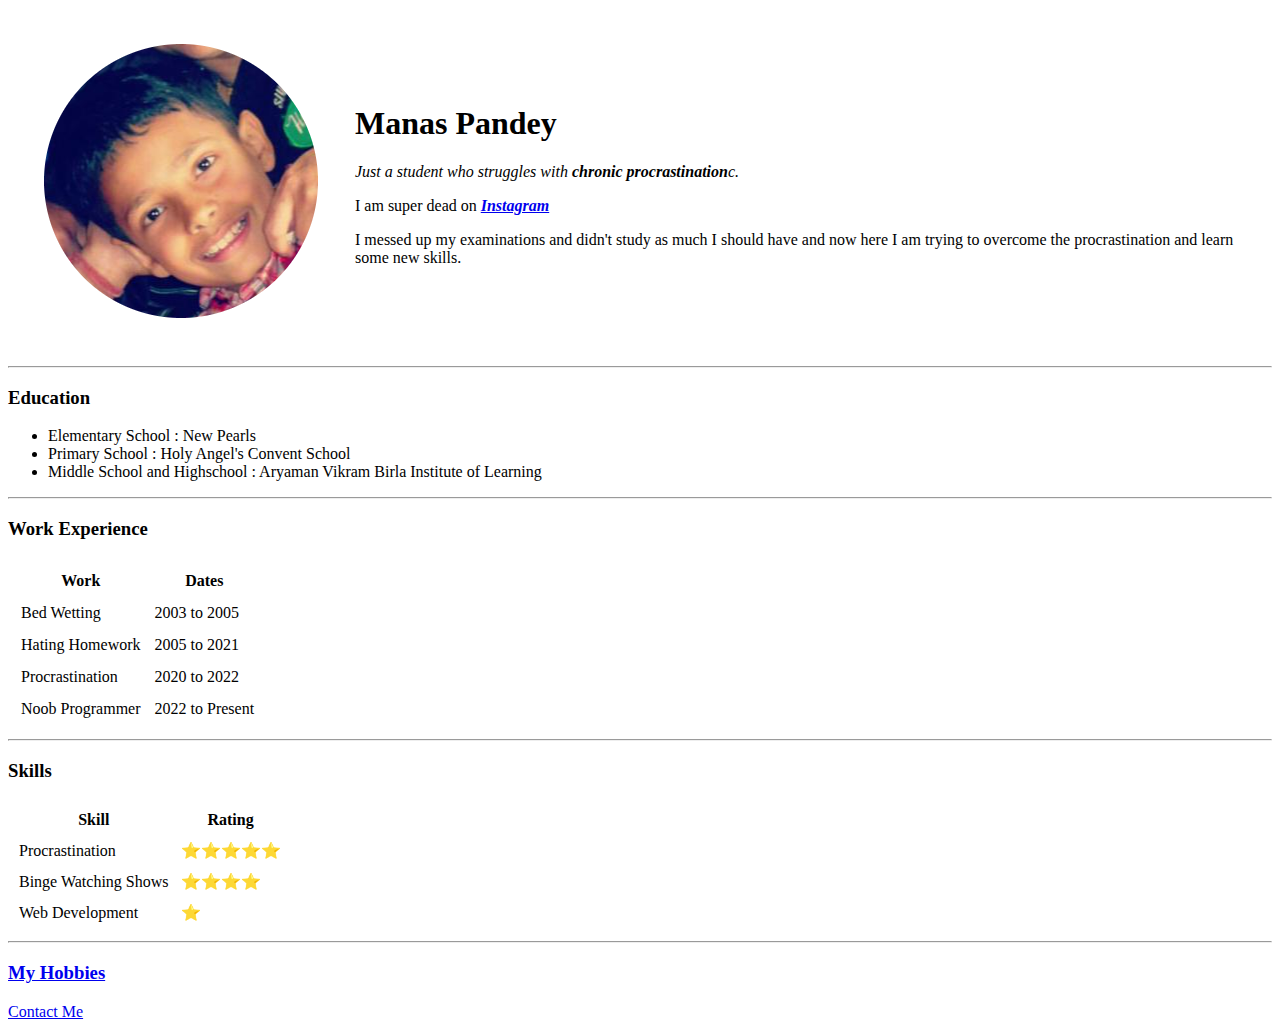
==== index.html @ 1d981a75 "Add initial CV website files" ====
<!DOCTYPE html>
<html lang="en" dir="ltr">

<head>
  <meta charset="utf-8">
  <title>Manas' Personal Site</title>
</head>

<body>
  <table cellspacing=35>
    <tr>
      <td>
        <img src="kid manas-modified.png" alt="kid manas" />
      </td>
      <td>
        <h1>Manas Pandey</h1>
        <p>
          <em>Just a student who struggles with <strong>chronic procrastination</strong>c.</em>
        </p>
        <p>
          I am super dead on <em><strong><a href="https://www.instagram.com/_mraps_">Instagram</a></strong></em>
        </p>
        <p>
          I messed up my examinations and didn't study as much I should have and now here I am trying to overcome the procrastination and learn some new skills.
        </p>
      </td>
    </tr>
  </table>
  <hr>
  <h3>Education</h3>
  <ul>
    <li>
      Elementary School : New Pearls
    </li>
    <li>
      Primary School : Holy Angel's Convent School
    </li>
    <li>
      Middle School and Highschool : Aryaman Vikram Birla Institute of Learning
    </li>
  </ul>
  <hr>
  <h3>Work Experience</h3>
  <table cellspacing=12>
    <thead>
      <tr>
        <th>Work</th>
        <th>Dates</th>
      </tr>
    </thead>
    <tbody>
      <tr>
        <td>Bed Wetting</td>
        <td>2003 to 2005</td>
      </tr>
      <tr>
        <td>Hating Homework</td>
        <td>2005 to 2021</td>
      </tr>
      <tr>
        <td>Procrastination</td>
        <td>2020 to 2022</td>
      </tr>
      <tr>
        <td>Noob Programmer</td>
        <td>2022 to Present</td>
      </tr>
    </tbody>
  </table>
  <hr>
  <h3>Skills</h3>
  <table cellspacing=10>
    <thead>
      <th>Skill</th>
      <th>Rating</th>
    </thead>
    <tbody>
      <tr>
        <td>Procrastination</td>
        <td>⭐⭐⭐⭐⭐</td>
      </tr>
      <tr>
        <td>Binge Watching Shows</td>
        <td>⭐⭐⭐⭐</td>
      </tr>
      <tr>
        <td>Web Development</td>
        <td>⭐</td>
      </tr>
    </tbody>
  </table>
  <hr>
  <a href="hobbies.html">
    <h3>My Hobbies</h3>
  </a>
  <a href="contact.html">Contact Me</a>

</body>

</html>
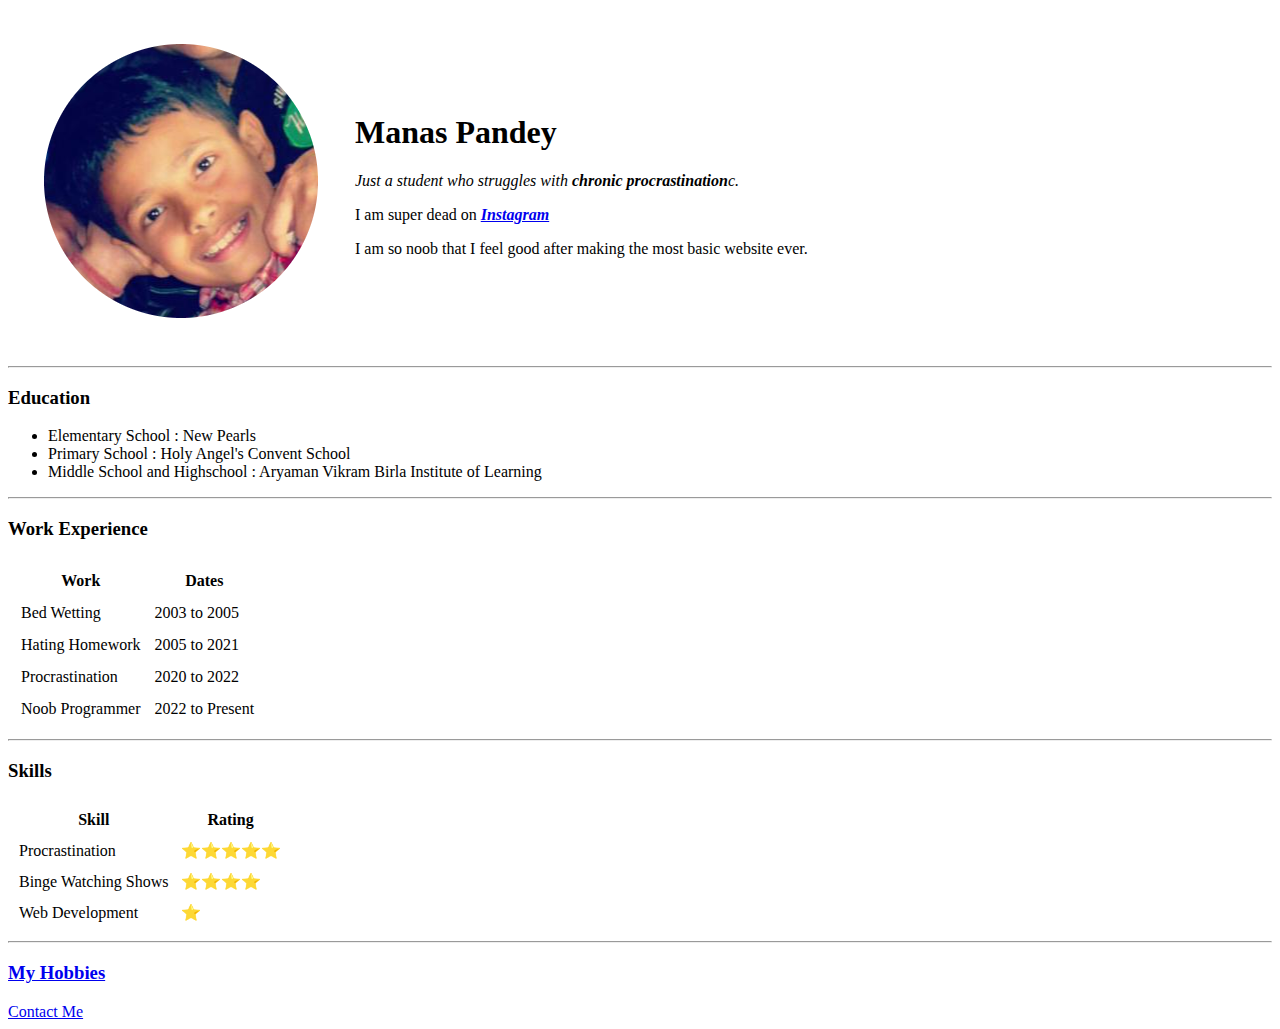
==== commit 574a210d: "Update index.html" ====
--- a/index.html
+++ b/index.html
@@ -21,7 +21,7 @@
           I am super dead on <em><strong><a href="https://www.instagram.com/_mraps_">Instagram</a></strong></em>
         </p>
         <p>
-          I messed up my examinations and didn't study as much I should have and now here I am trying to overcome the procrastination and learn some new skills.
+          I am so noob that I feel good after making the most basic website ever.
         </p>
       </td>
     </tr>
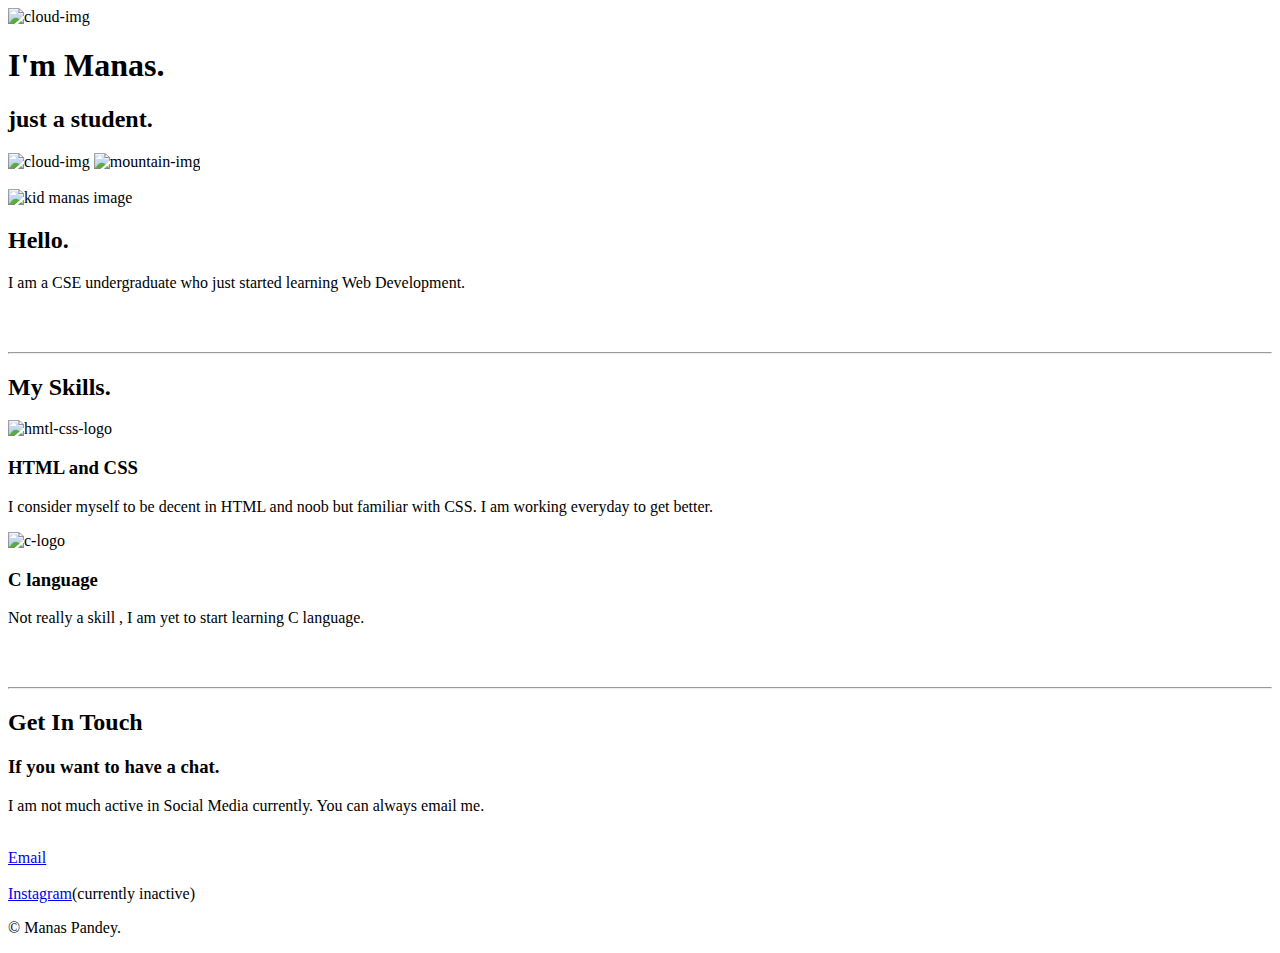
==== commit fd9eeb67: "Add files via upload" ====
--- a/index.html
+++ b/index.html
@@ -1,99 +1,69 @@
+<!--Head & Title--------------------------------->
 <!DOCTYPE html>
 <html lang="en" dir="ltr">
 
 <head>
   <meta charset="utf-8">
-  <title>Manas' Personal Site</title>
+  <title>Manas Pandey</title>
+  <link rel="stylesheet" href="css/styles.css">
+  <link rel="icon" href="lofi_manas.ico">
+  <link rel="preconnect" href="https://fonts.googleapis.com">
+  <link rel="preconnect" href="https://fonts.gstatic.com" crossorigin>
+  <link href="https://fonts.googleapis.com/css2?family=Lato:wght@100&family=Oswald:wght@200&family=Raleway:wght@200&display=swap" rel="stylesheet">
 </head>
+<!--Body--------------------------------->
 
 <body>
-  <table cellspacing=35>
-    <tr>
-      <td>
-        <img src="kid manas-modified.png" alt="kid manas" />
-      </td>
-      <td>
-        <h1>Manas Pandey</h1>
-        <p>
-          <em>Just a student who struggles with <strong>chronic procrastination</strong>c.</em>
-        </p>
-        <p>
-          I am super dead on <em><strong><a href="https://www.instagram.com/_mraps_">Instagram</a></strong></em>
-        </p>
-        <p>
-          I am so noob that I feel good after making the most basic website ever.
-        </p>
-      </td>
-    </tr>
-  </table>
-  <hr>
-  <h3>Education</h3>
-  <ul>
-    <li>
-      Elementary School : New Pearls
-    </li>
-    <li>
-      Primary School : Holy Angel's Convent School
-    </li>
-    <li>
-      Middle School and Highschool : Aryaman Vikram Birla Institute of Learning
-    </li>
-  </ul>
-  <hr>
-  <h3>Work Experience</h3>
-  <table cellspacing=12>
-    <thead>
-      <tr>
-        <th>Work</th>
-        <th>Dates</th>
-      </tr>
-    </thead>
-    <tbody>
-      <tr>
-        <td>Bed Wetting</td>
-        <td>2003 to 2005</td>
-      </tr>
-      <tr>
-        <td>Hating Homework</td>
-        <td>2005 to 2021</td>
-      </tr>
-      <tr>
-        <td>Procrastination</td>
-        <td>2020 to 2022</td>
-      </tr>
-      <tr>
-        <td>Noob Programmer</td>
-        <td>2022 to Present</td>
-      </tr>
-    </tbody>
-  </table>
-  <hr>
-  <h3>Skills</h3>
-  <table cellspacing=10>
-    <thead>
-      <th>Skill</th>
-      <th>Rating</th>
-    </thead>
-    <tbody>
-      <tr>
-        <td>Procrastination</td>
-        <td>⭐⭐⭐⭐⭐</td>
-      </tr>
-      <tr>
-        <td>Binge Watching Shows</td>
-        <td>⭐⭐⭐⭐</td>
-      </tr>
-      <tr>
-        <td>Web Development</td>
-        <td>⭐</td>
-      </tr>
-    </tbody>
-  </table>
-  <hr>
-  <a href="hobbies.html">
-    <h3>My Hobbies</h3>
-  </a>
-  <a href="contact.html">Contact Me</a>
+  <div class="top-container">
+      <img class="top-cloud" src="images/cloud.png" alt="cloud-img">
+    <h1>I'm Manas.</h1>
+    <h2>just a student.</h2>
+    <img class="bottom-cloud" src="images/cloud.png" alt="cloud-img">
+    <img src="images/mountain.png" alt="mountain-img">
+  </div>
+  <br>
+  <div class="middle-container">
+    <div class="profile">
+      <img class="me" src="images/kid manas-modified.png" alt="kid manas image">
+      <h2>Hello.</h2>
+      <p class="intro">I am a CSE undergraduate who just started learning Web Development.</p>
+    </div>
+    <br>
+    <br>
+    <hr>
+    <div class="skills">
+      <h2>My Skills.</h2>
+      <div class="skill-row">
+        <img class="html-and-css" src="images/html-css-logo.png" alt="hmtl-css-logo">
+        <h3>HTML and CSS</h3>
+        <p class="skill">I consider myself to be decent in HTML and noob but familiar with CSS. I am working everyday to get better.</p>
+      </div>
+      <div class="skill-row">
+        <img class="c" src="images/c-logo.png" alt="c-logo">
+        <h3>C language</h3>
+        <p class="skill">Not really a skill , I am yet to start learning C language.</p>
+      </div>
+    </div>
+    <br>
+    <br>
+    <hr>
+    <div class="contact-me">
+      <h2>Get In Touch</h2>
+      <h3>If you want to have a chat.</h3>
+      <p>I am not much active in Social Media currently. You can always email me.</p>
+      <br>
+      <a class="btn" href="mailto:thisismanas1512@gmail.com">Email</a>
+    </div>
+  </div>
+  <br>
+
+
+  <div class="bottom-container">
+    <a class="footer-link copyright" href="https://www.instagram.com/_mraps_">Instagram</a>(currently inactive)
+    <p class="copyright">© Manas Pandey.</p>
+  </div>
+
+
 
 </body>
 
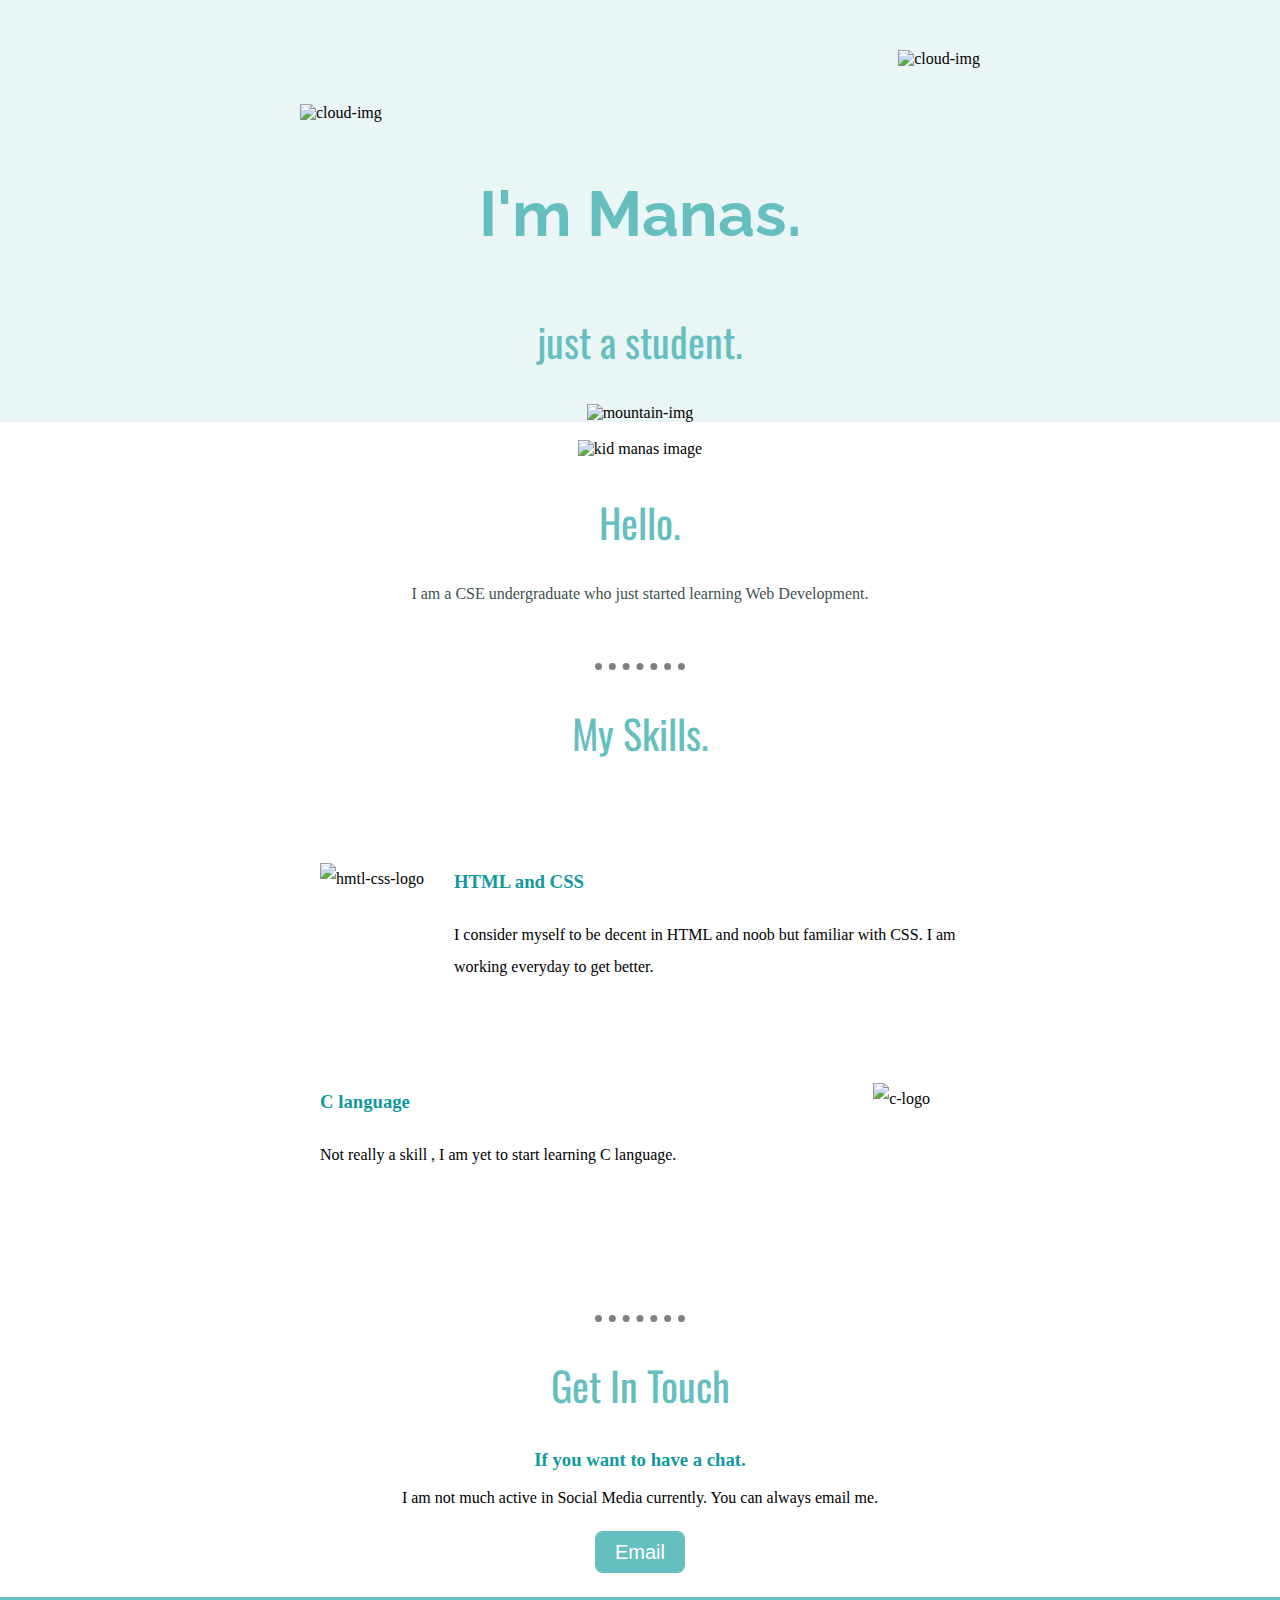
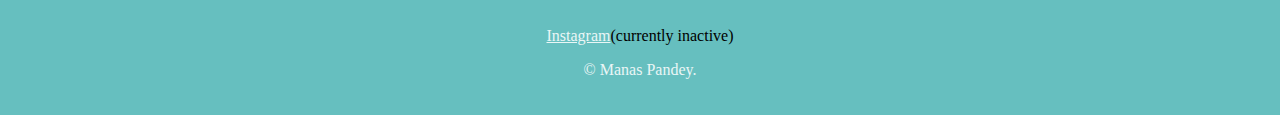
==== commit 16f8503d: "Update index.html" ====
--- a/index.html
+++ b/index.html
@@ -5,7 +5,7 @@
 <head>
   <meta charset="utf-8">
   <title>Manas Pandey</title>
-  <link rel="stylesheet" href="css/styles.css">
+  <link rel="stylesheet" href="styles.css">
   <link rel="icon" href="lofi_manas.ico">
   <link rel="preconnect" href="https://fonts.googleapis.com">
   <link rel="preconnect" href="https://fonts.gstatic.com" crossorigin>
--- a/styles.css
+++ b/styles.css
@@ -0,0 +1,113 @@
+/**************************elements here*****************************/
+body {
+  margin: 0;
+  text-align: center;
+}
+
+h1 {
+  font-size: 4rem;
+  margin: 50px auto 0 auto;
+  font-family: 'Raleway', sans-serif;
+  color: #66BFBF;
+  line-height: 2;
+}
+
+h2 {
+  font-family: 'Oswald', sans-serif;
+  font-size: 2.5rem;
+  color: #66BFBF;
+  font-weight: normal;
+}
+
+h3 {
+  color: #11999E;
+}
+
+a {
+  color: #11999E;
+}
+
+a:hover {
+  color: black;
+}
+
+hr {
+  border-style: dotted none none none;
+  width: 7%;
+  border-width: 7px;
+  border-color:grey;
+}
+
+
+/**************************classes here*****************************/
+.top-container {
+  background-color: #EAF6F6;
+  position: relative;
+  padding-top: 100px;
+}
+
+.bottom-container {
+  margin-top: 15px;
+  background-color: #66BFBF;
+  padding-top: 30px;
+  padding-bottom: 20px;
+}
+
+.top-cloud {
+  position: absolute;
+  right: 300px;
+  top: 50px;
+}
+
+.bottom-cloud {
+  position: absolute;
+  left: 300px;
+  bottom: 300px;
+}
+
+.html-and-css {
+  height: 150px;
+  float: left;
+  margin-right: 30px;
+}
+
+.c {
+  height: 150px;
+  float: right;
+  margin-right: 30px;
+}
+
+.me {
+  height: 150px;
+}
+
+.skill-row {
+  width: 50%;
+  margin: 100px auto 100px auto;
+  line-height: 2;
+  text-align: left;
+}
+
+.intro {
+  color: #40514E;
+}
+
+.copyright {
+  color: #EAF6F6;
+}
+
+.btn {
+  -webkit-border-radius: 8;
+  -moz-border-radius: 8;
+  border-radius: 8px;
+  font-family: Arial;
+  color: #ffffff;
+  font-size: 20px;
+  background: #66BFBF;
+  padding: 10px 20px 10px 20px;
+  text-decoration: none;
+}
+
+.btn:hover {
+  background: #E4F9F5;
+}
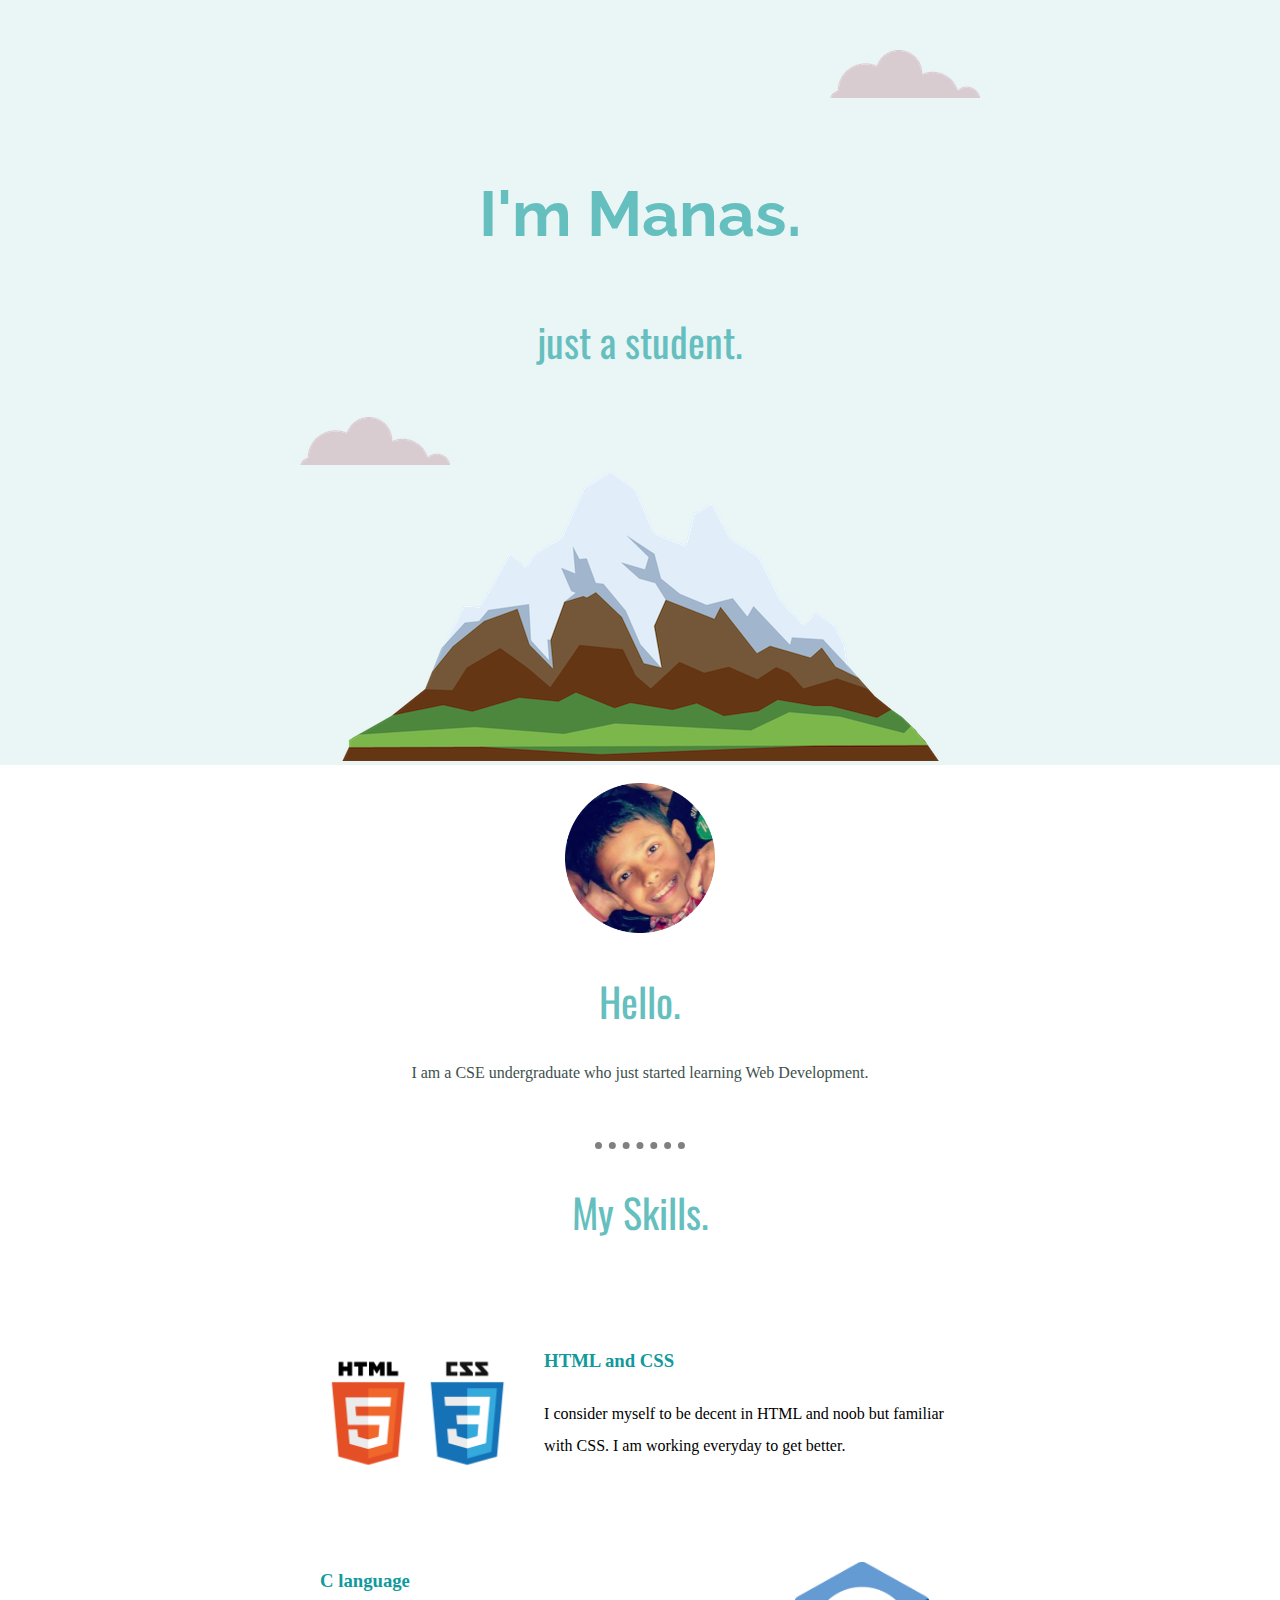
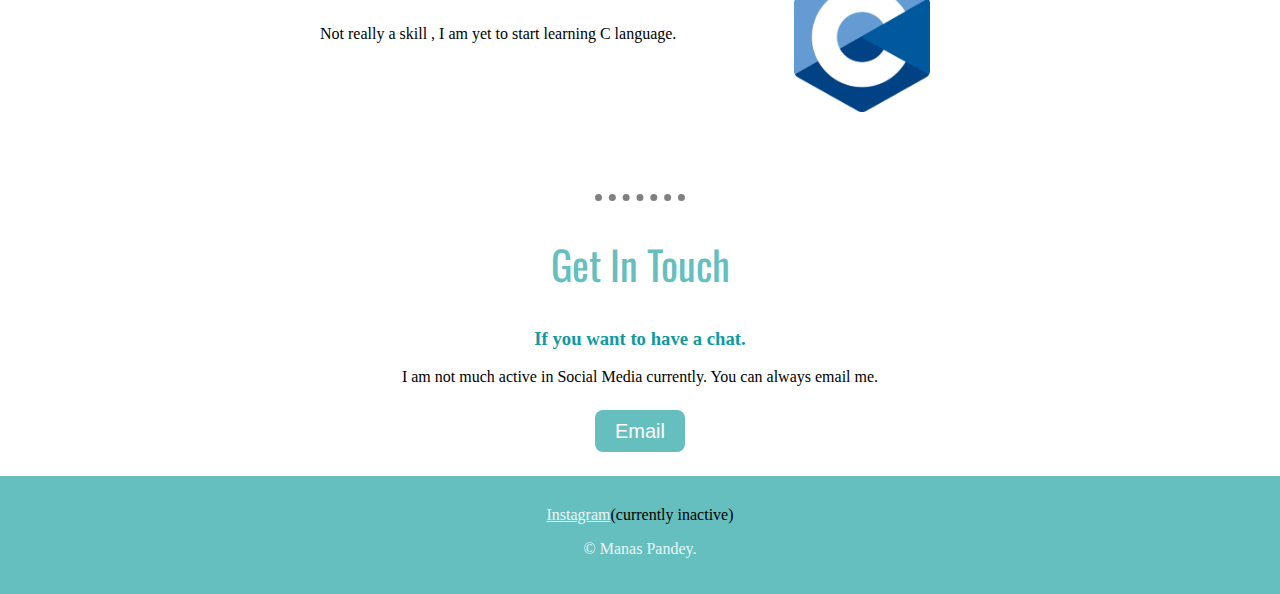
==== commit 09ff1d3f: "Update index.html" ====
--- a/index.html
+++ b/index.html
@@ -15,16 +15,16 @@
 
 <body>
   <div class="top-container">
-      <img class="top-cloud" src="images/cloud.png" alt="cloud-img">
+      <img class="top-cloud" src="cloud.png" alt="cloud-img">
     <h1>I'm Manas.</h1>
     <h2>just a student.</h2>
-    <img class="bottom-cloud" src="images/cloud.png" alt="cloud-img">
-    <img src="images/mountain.png" alt="mountain-img">
+    <img class="bottom-cloud" src="cloud.png" alt="cloud-img">
+    <img src="mountain.png" alt="mountain-img">
   </div>
   <br>
   <div class="middle-container">
     <div class="profile">
-      <img class="me" src="images/kid manas-modified.png" alt="kid manas image">
+      <img class="me" src="kid manas-modified.png" alt="kid manas image">
       <h2>Hello.</h2>
       <p class="intro">I am a CSE undergraduate who just started learning Web Development.</p>
     </div>
@@ -34,12 +34,12 @@
     <div class="skills">
       <h2>My Skills.</h2>
       <div class="skill-row">
-        <img class="html-and-css" src="images/html-css-logo.png" alt="hmtl-css-logo">
+        <img class="html-and-css" src="html-css-logo.png" alt="hmtl-css-logo">
         <h3>HTML and CSS</h3>
         <p class="skill">I consider myself to be decent in HTML and noob but familiar with CSS. I am working everyday to get better.</p>
       </div>
       <div class="skill-row">
-        <img class="c" src="images/c-logo.png" alt="c-logo">
+        <img class="c" src="c-logo.png" alt="c-logo">
         <h3>C language</h3>
         <p class="skill">Not really a skill , I am yet to start learning C language.</p>
       </div>
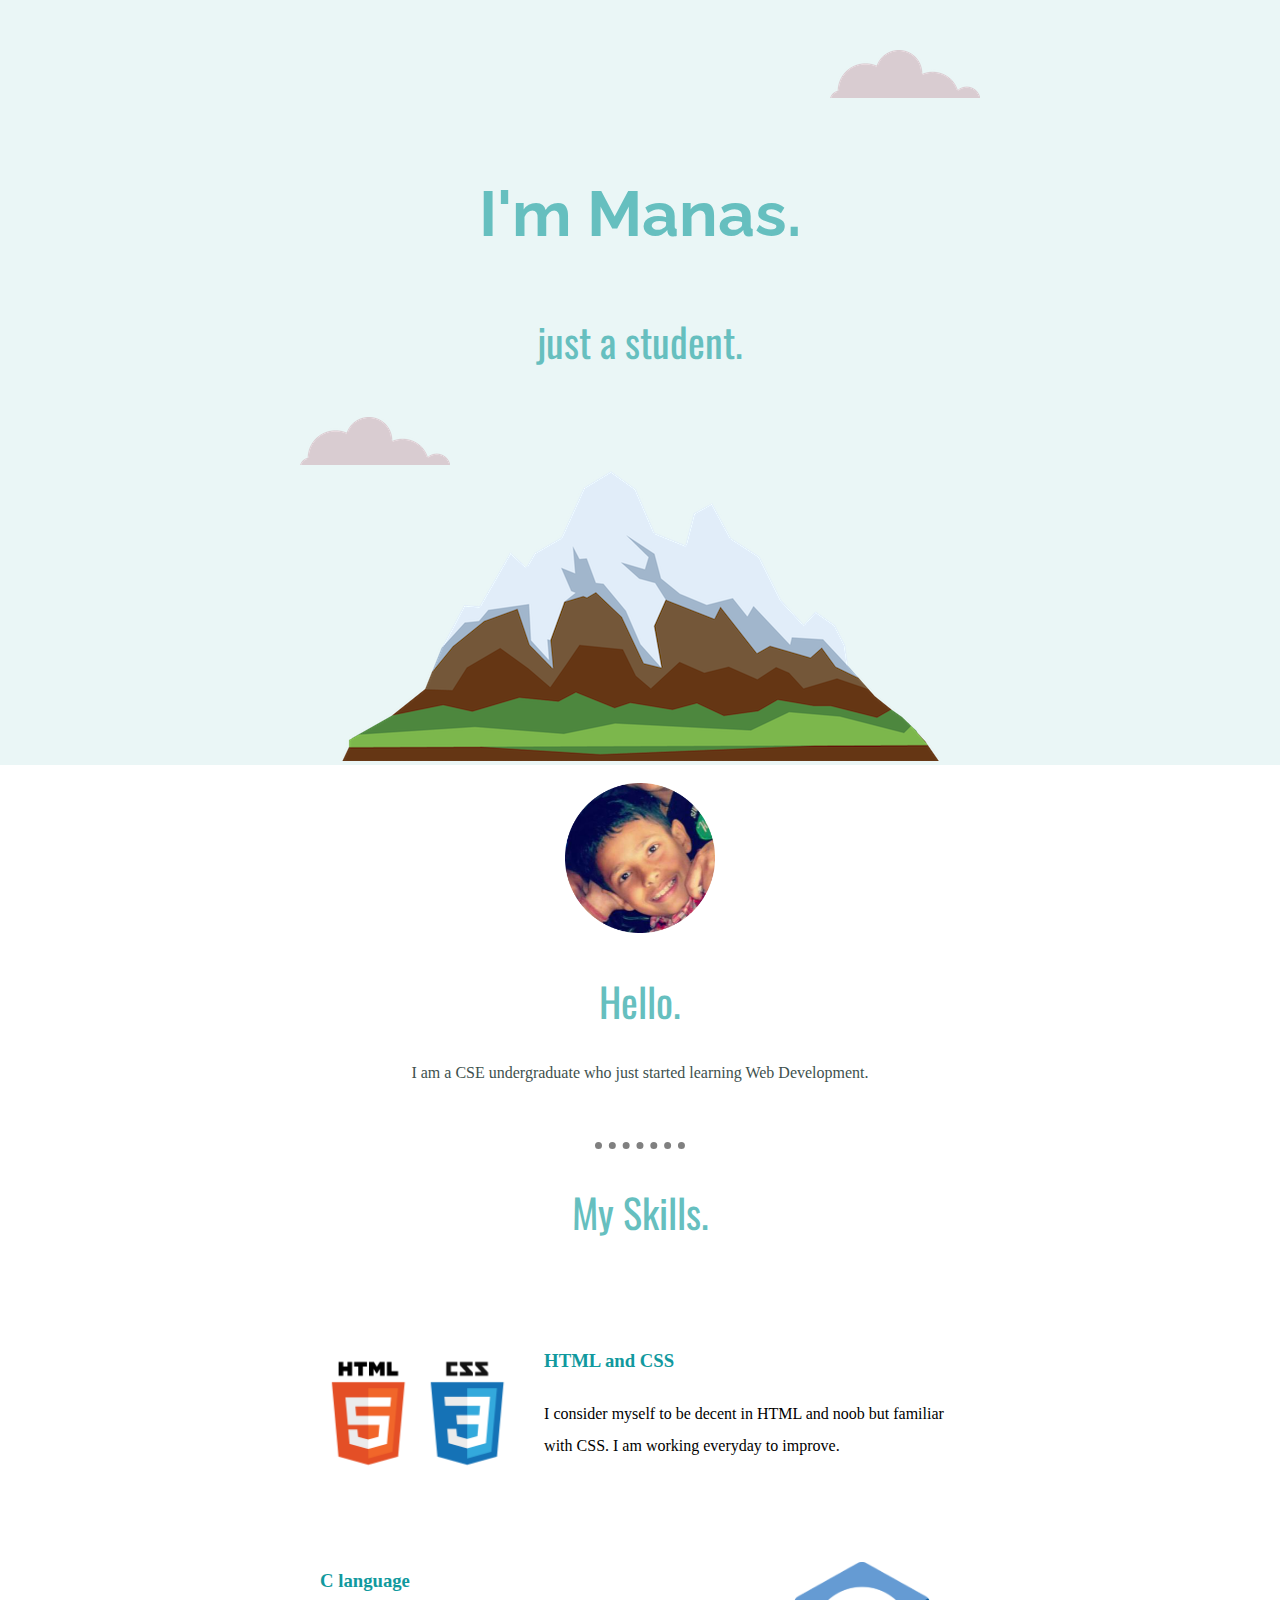
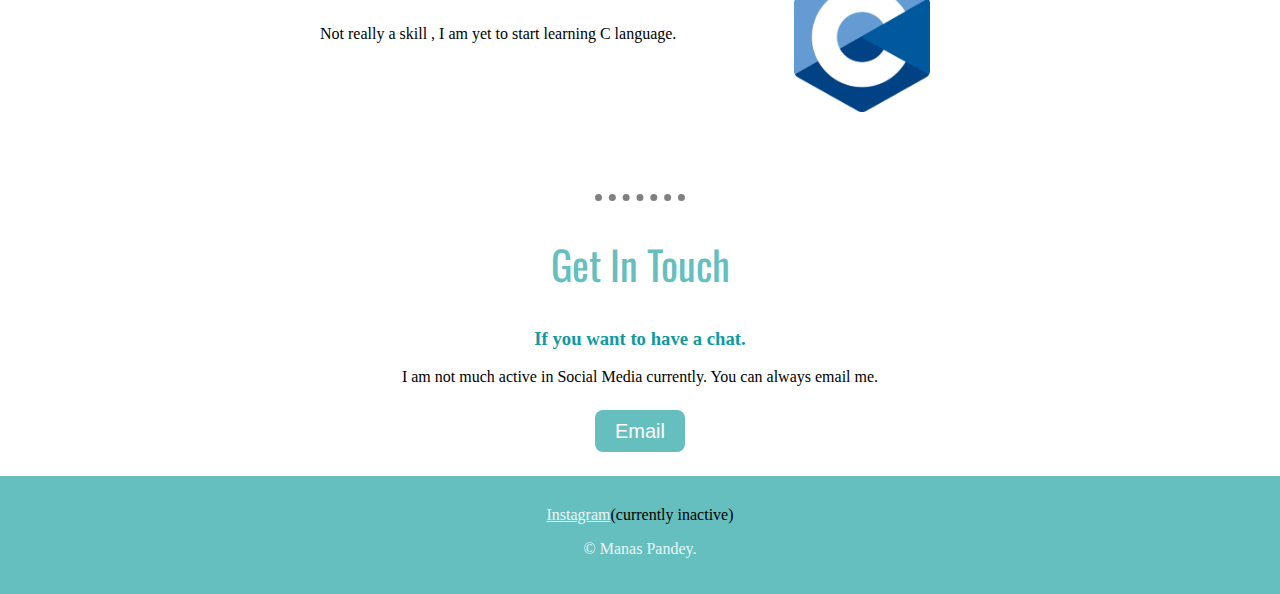
==== commit ca933fd2: "Update index.html" ====
--- a/index.html
+++ b/index.html
@@ -36,7 +36,7 @@
       <div class="skill-row">
         <img class="html-and-css" src="html-css-logo.png" alt="hmtl-css-logo">
         <h3>HTML and CSS</h3>
-        <p class="skill">I consider myself to be decent in HTML and noob but familiar with CSS. I am working everyday to get better.</p>
+        <p class="skill">I consider myself to be decent in HTML and noob but familiar with CSS. I am working everyday to improve.</p>
       </div>
       <div class="skill-row">
         <img class="c" src="c-logo.png" alt="c-logo">
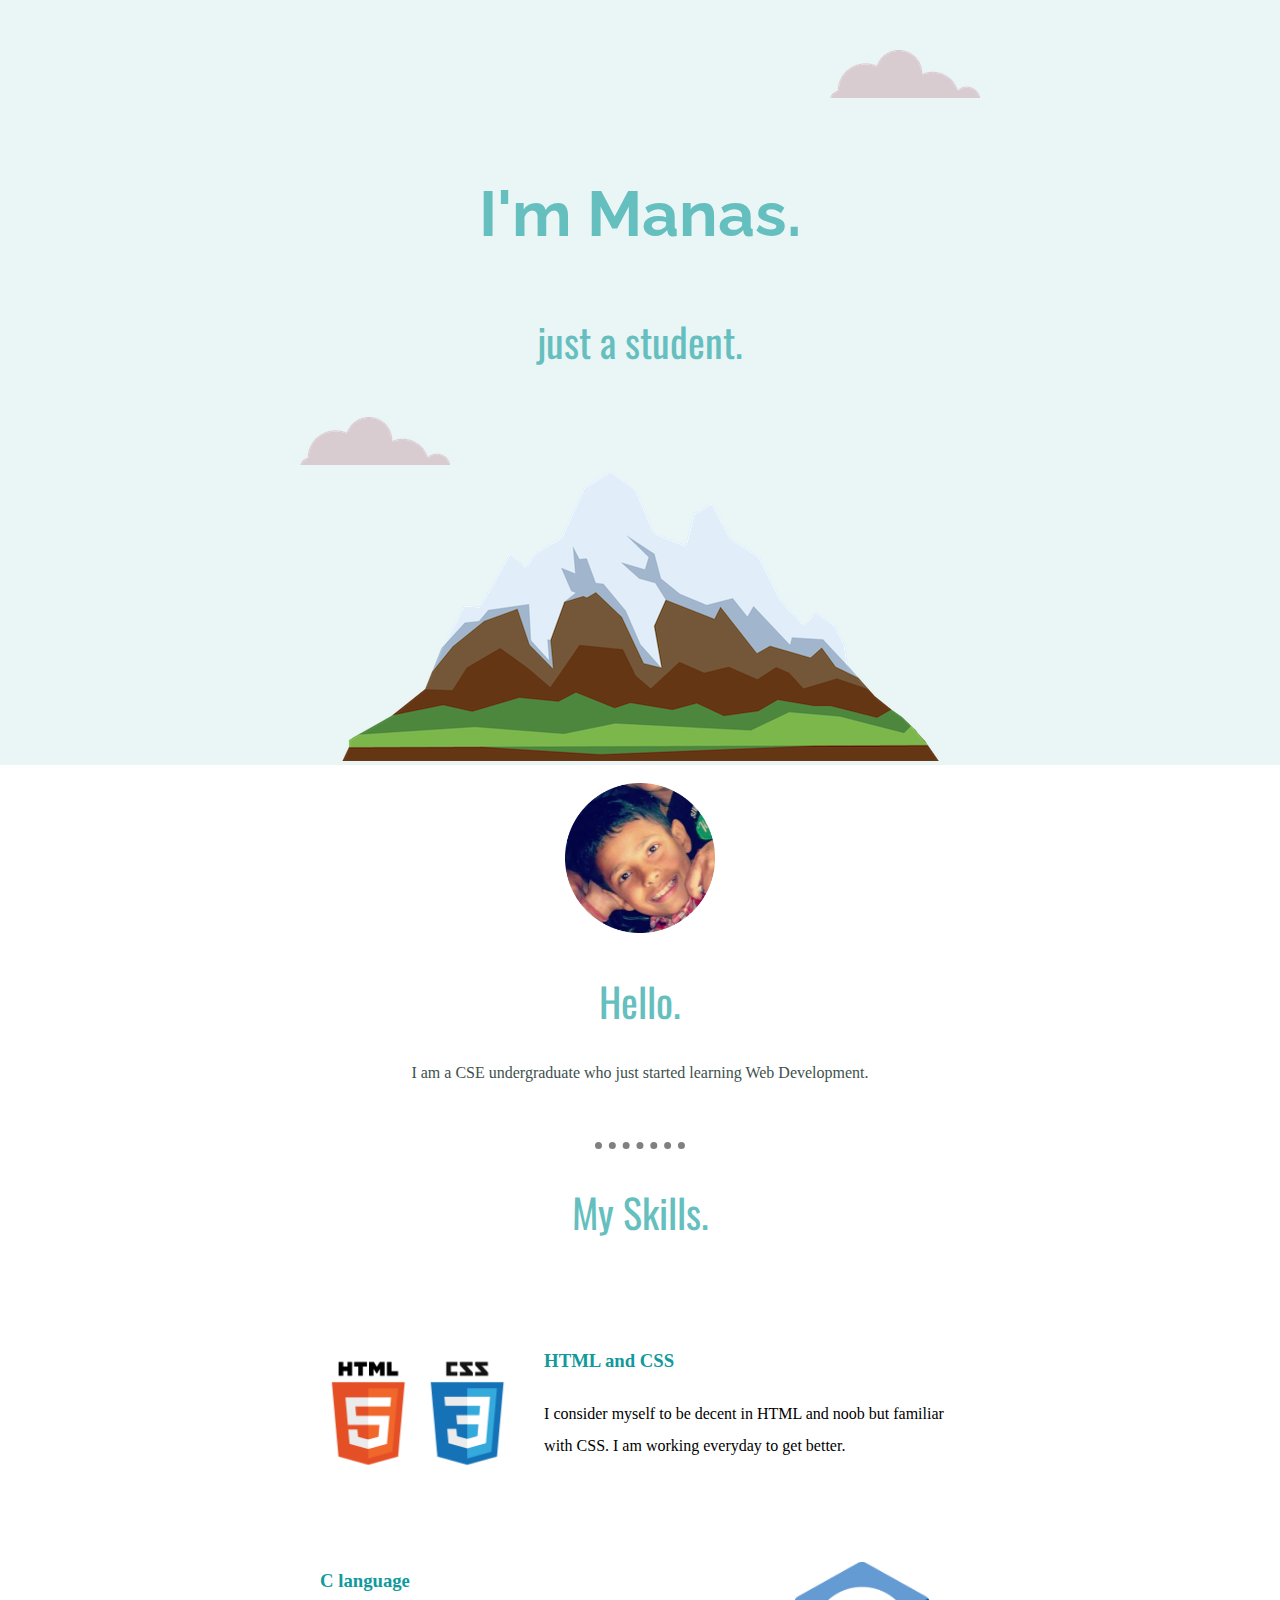
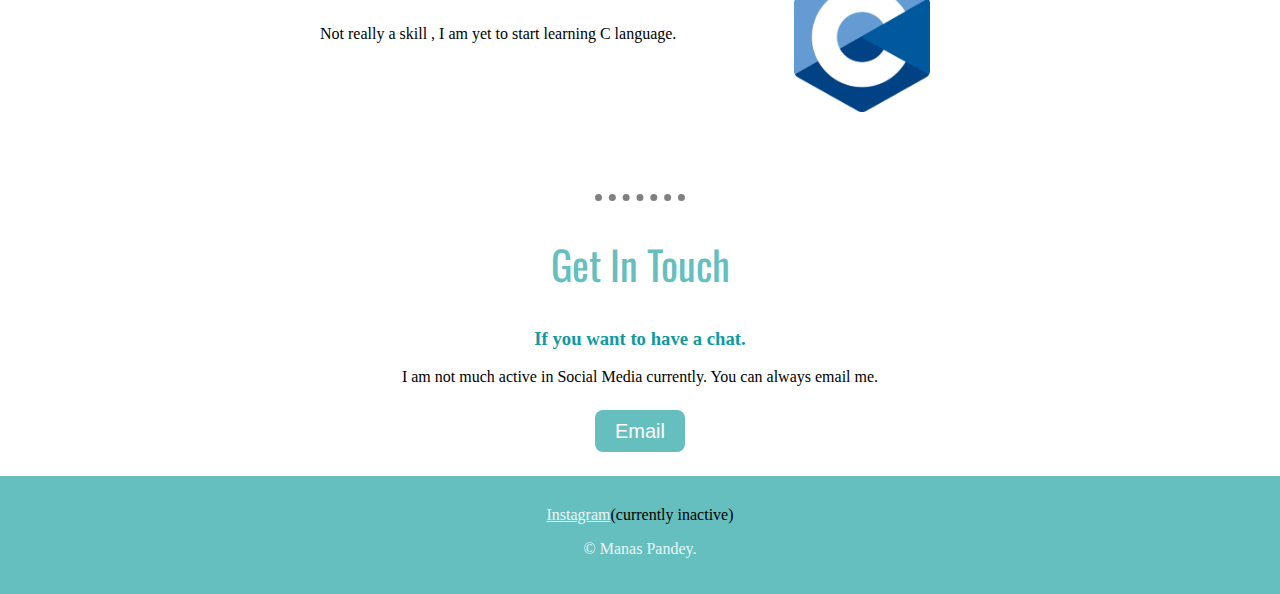
==== commit 6720a063: "Update index.html" ====
--- a/index.html
+++ b/index.html
@@ -36,7 +36,7 @@
       <div class="skill-row">
         <img class="html-and-css" src="html-css-logo.png" alt="hmtl-css-logo">
         <h3>HTML and CSS</h3>
-        <p class="skill">I consider myself to be decent in HTML and noob but familiar with CSS. I am working everyday to improve.</p>
+        <p class="skill">I consider myself to be decent in HTML and noob but familiar with CSS. I am working everyday to get better.</p>
       </div>
       <div class="skill-row">
         <img class="c" src="c-logo.png" alt="c-logo">
